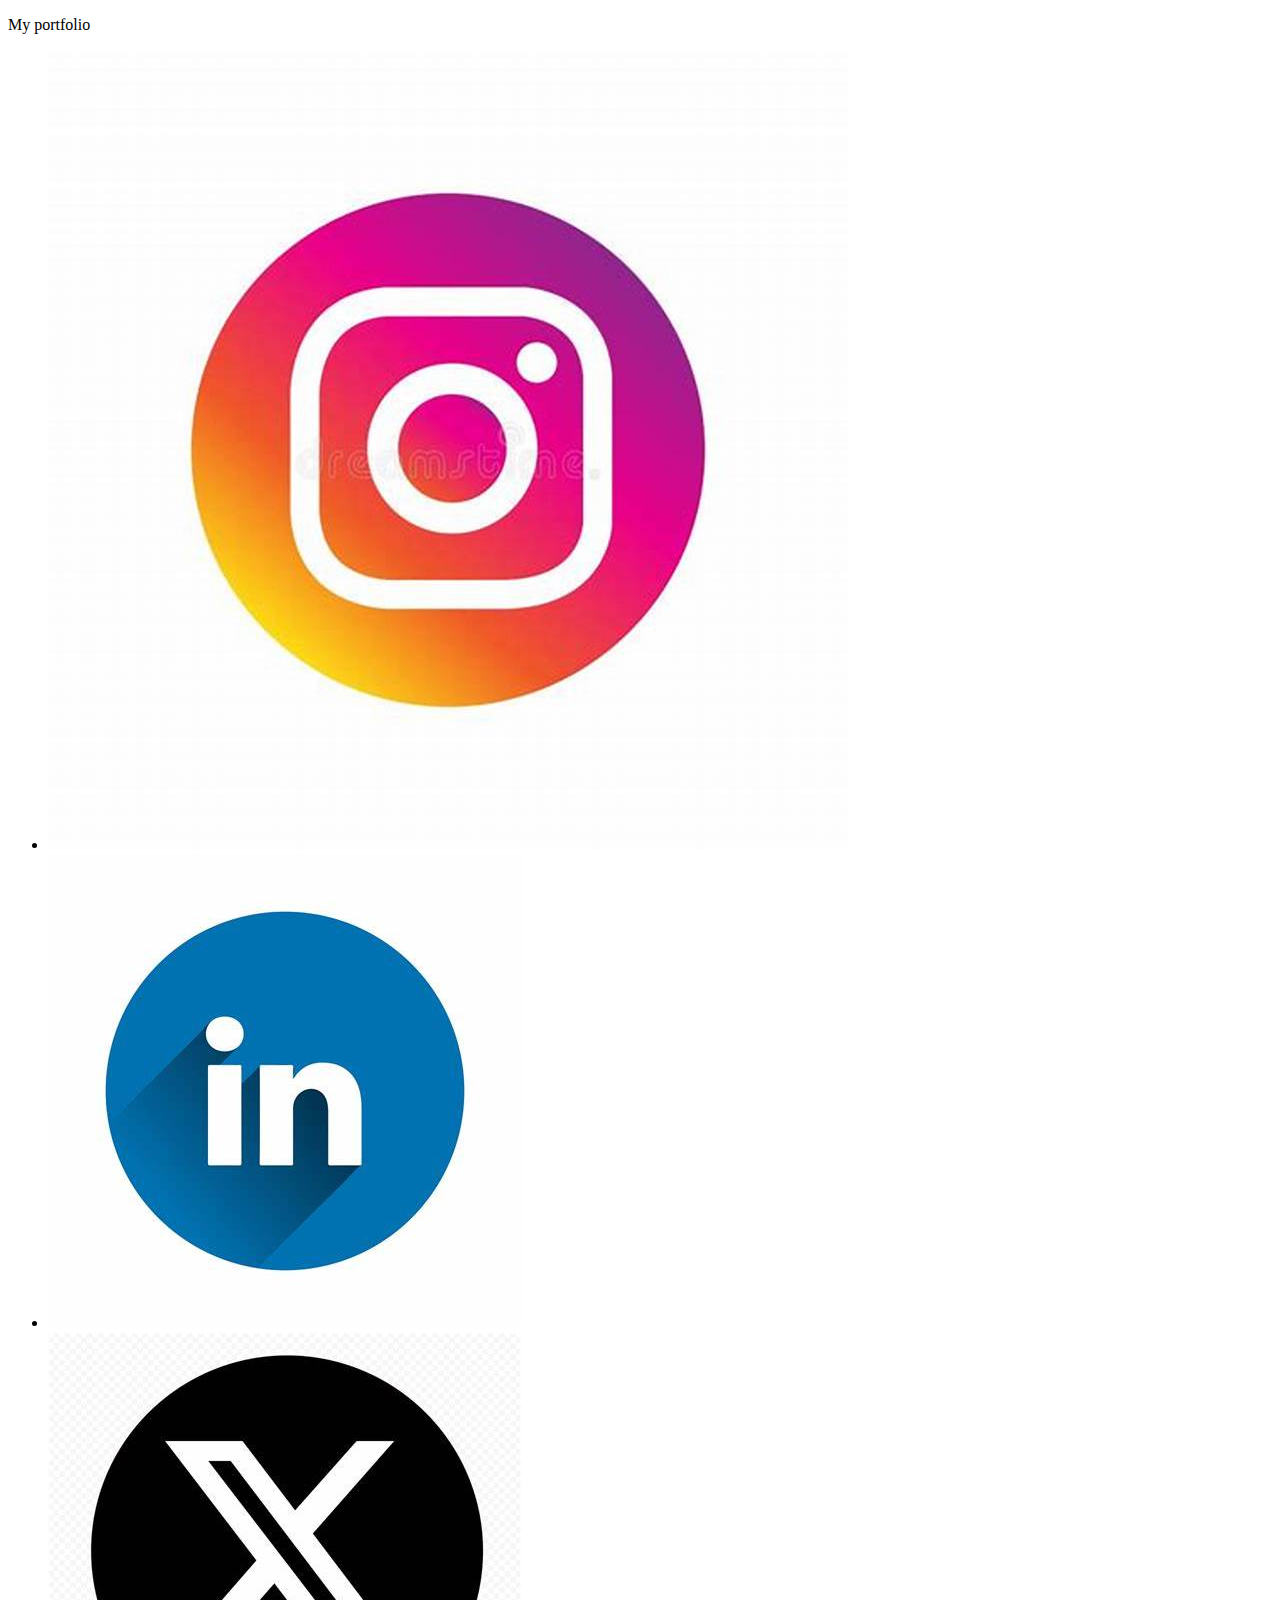
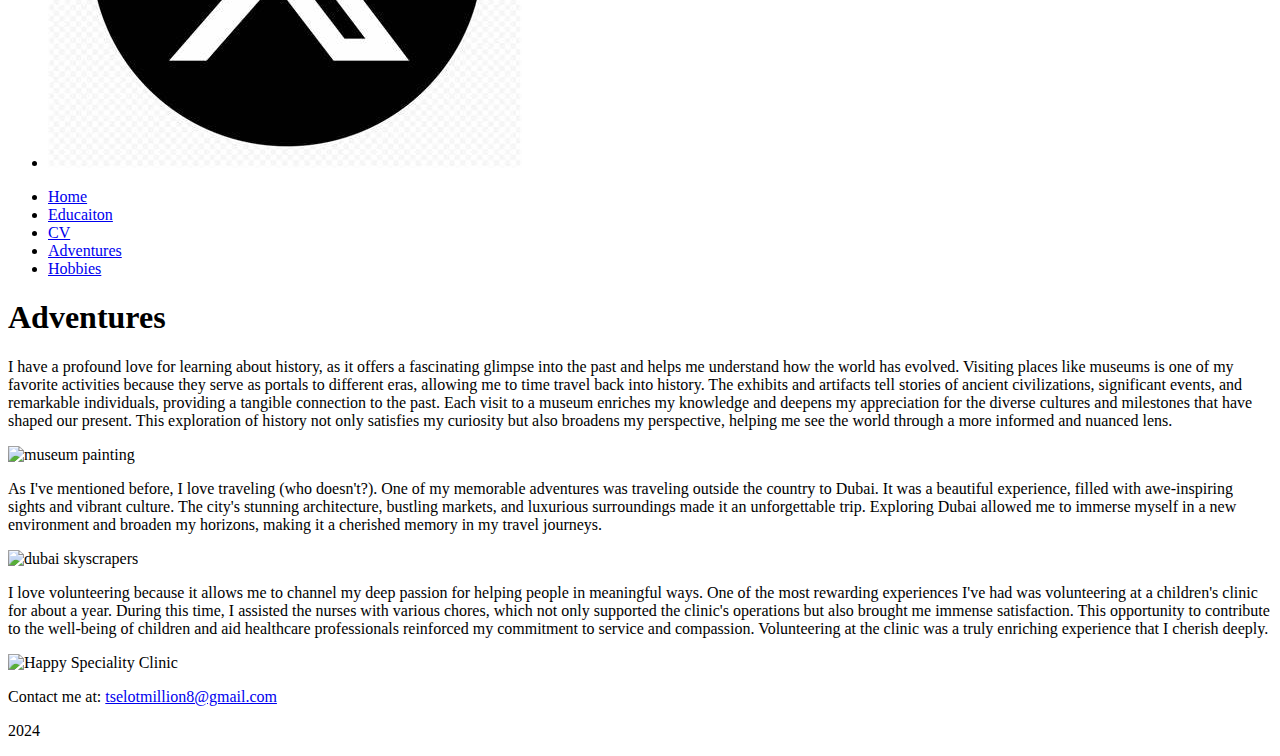
==== src/Adventures.html @ 0a94f605 "Add files via upload" ====
<!DOCTYPE html>
<html lang = "en">
    <head>
        <title>Adventures</title>
        <meta charset="UTF-8">
        <meta name="viewport" content="width=device-width, initial-scale=1.0">
    </head>
    <body>
        <header>
            <p>My portfolio</p>
            <ul>
                <li><a href="https://www.instagram.com/tsel_08?igsh=MTZ3Y3pubGV4ZmhjMw=="><img src=
                    "images/instagram.jpg"
                        alt="Click to visit this page" ></a>
                </li>
                <li><a href="https://www.linkedin.com/in/tselot-million-654093309/"><img src=
                    "images/linkedin.jpg"
                        alt="Click to visit this page" ></a>
                </li>
                <li><a href="https://x.com/MillionTse99315"><img src=
                    "images/twitter.jpg"
                        alt="Click to visit this page" ></a>
                </li>
            </ul>
        </header>
        <nav>
            <ul>
                <li><a href="Home.html">Home</a></li>
                <li><a href="Education.html">Educaiton</a></li>
                <li><a href="CV.html">CV</a></li>
                <li><a href="Adventures.html">Adventures</a></li>
                <li><a href="Hobbies.html">Hobbies</a></li>
            </ul>
        </nav>
        <main>
            <h1>Adventures</h1>
            <div>
                <p>I have a profound love for learning about history, as it offers a fascinating glimpse into the past and helps me understand how the world has evolved. Visiting places like museums is one of my favorite activities because they serve as portals to different eras, allowing me to time travel back into history. The exhibits and artifacts tell stories of ancient civilizations, significant events, and remarkable individuals, providing a tangible connection to the past. Each visit to a museum enriches my knowledge and deepens my appreciation for the diverse cultures and milestones that have shaped our present. This exploration of history not only satisfies my curiosity but also broadens my perspective, helping me see the world through a more informed and nuanced lens.</p>
                <img src="/images/museum.jpg" alt="museum painting">
            </div>
            <div>
                <p>As I've mentioned before, I love traveling (who doesn't?). One of my memorable adventures was traveling outside the country to Dubai. It was a beautiful experience, filled with awe-inspiring sights and vibrant culture. The city's stunning architecture, bustling markets, and luxurious surroundings made it an unforgettable trip. Exploring Dubai allowed me to immerse myself in a new environment and broaden my horizons, making it a cherished memory in my travel journeys.</p>
                <img src="/images/dubai.jpg" alt="dubai skyscrapers">
            </div>
            <div>
                <p>I love volunteering because it allows me to channel my deep passion for helping people in meaningful ways. One of the most rewarding experiences I've had was volunteering at a children's clinic for about a year. During this time, I assisted the nurses with various chores, which not only supported the clinic's operations but also brought me immense satisfaction. This opportunity to contribute to the well-being of children and aid healthcare professionals reinforced my commitment to service and compassion. Volunteering at the clinic was a truly enriching experience that I cherish deeply.</p>
                <img src="/images/clinic.jpg" alt="Happy Speciality Clinic">
            </div>
        </main>
        <footer>
            <p>Contact me at: <a href="mailto:tselotmillion8@gmail.com">tselotmillion8@gmail.com</a></p>
            <p>2024</p>
        </footer>
    </body>
</html>
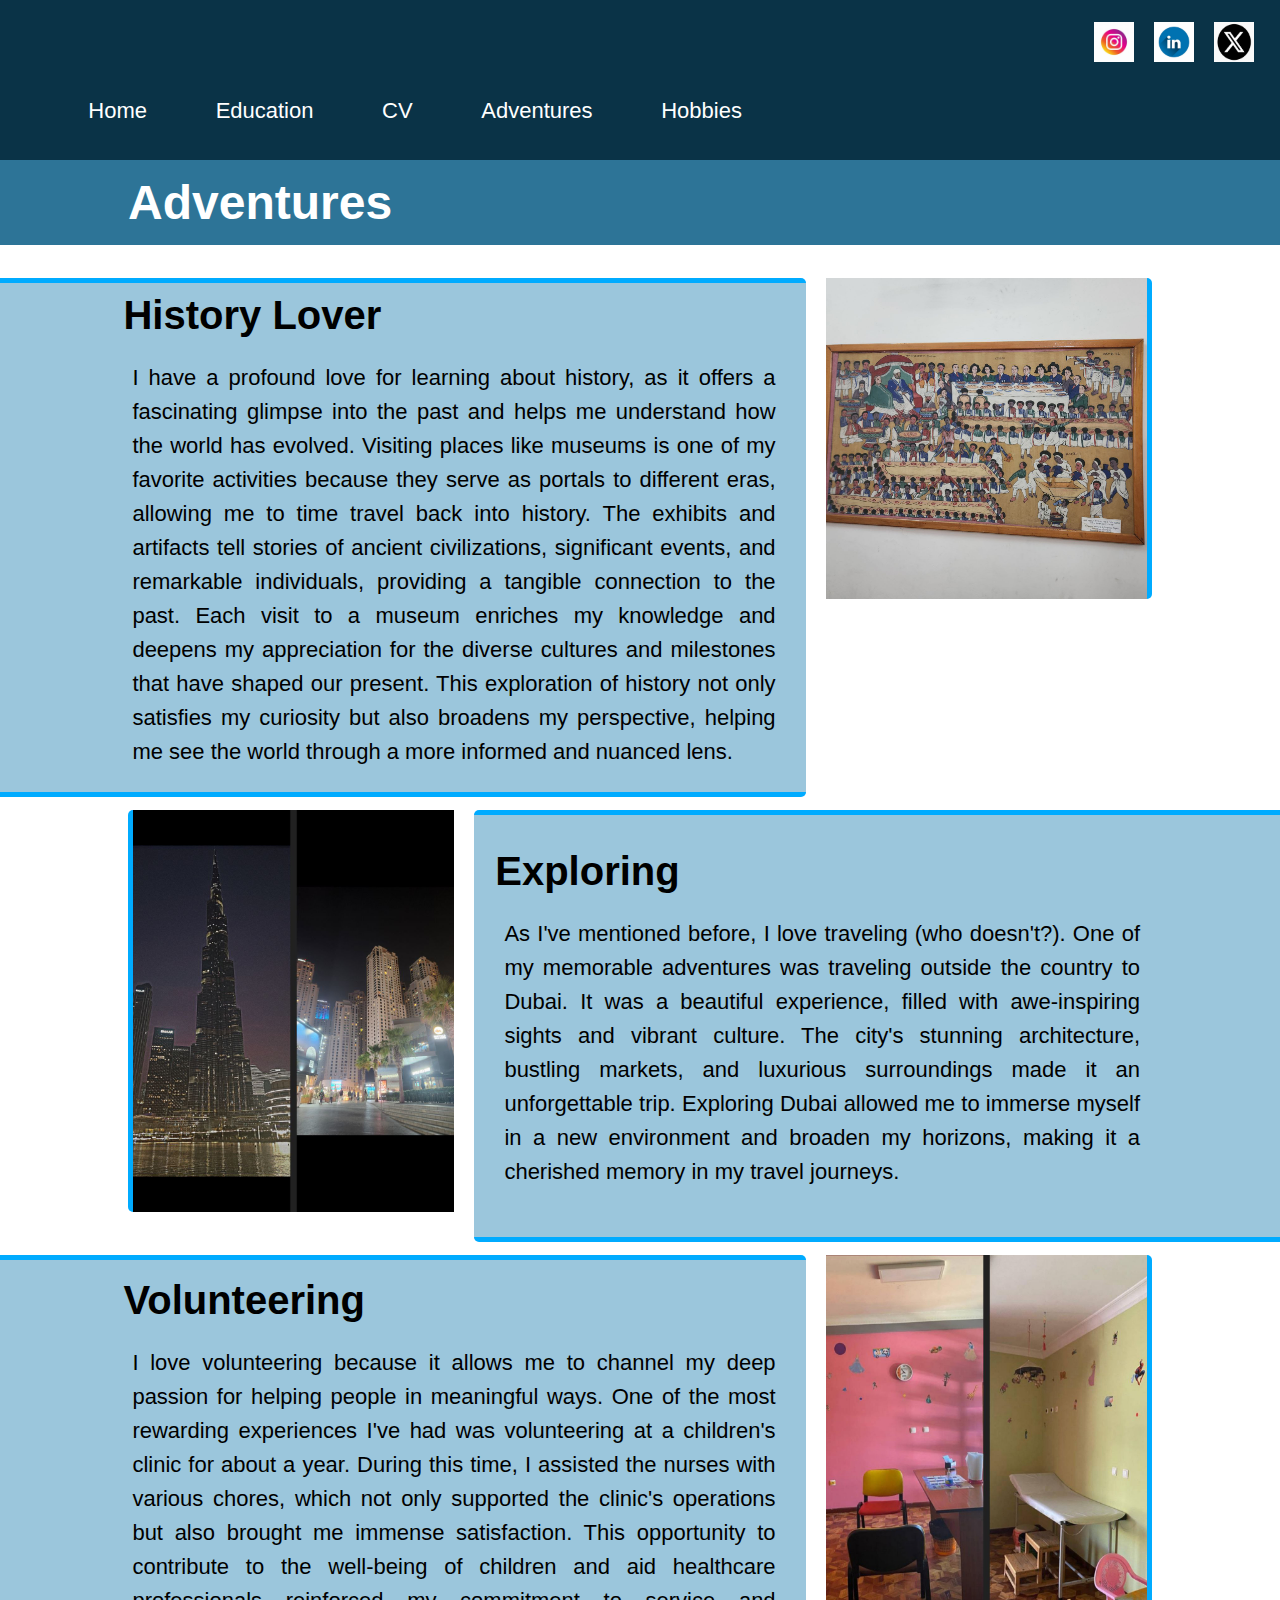
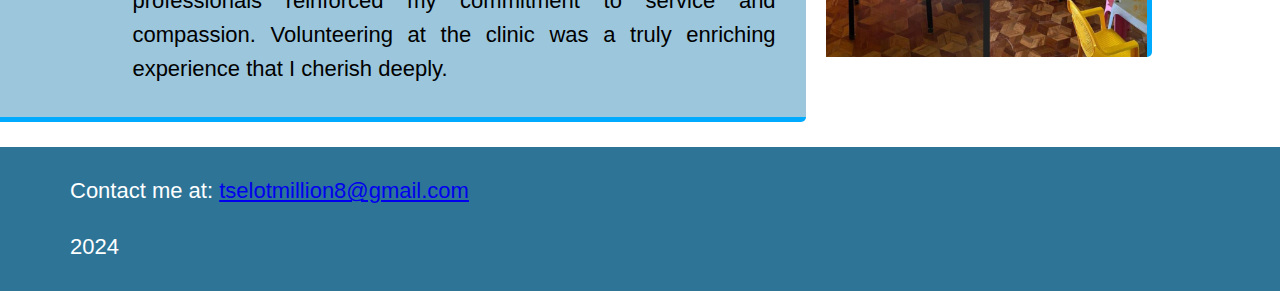
==== commit 32b57e8c: "This commit consists of five html pages combined with CSS and javascript for an attractive interface" ====
--- a/src/Adventures.html
+++ b/src/Adventures.html
@@ -4,29 +4,29 @@
         <title>Adventures</title>
         <meta charset="UTF-8">
         <meta name="viewport" content="width=device-width, initial-scale=1.0">
+        <link rel="stylesheet" href="styles.css">
     </head>
     <body>
         <header>
-            <p>My portfolio</p>
-            <ul>
-                <li><a href="https://www.instagram.com/tsel_08?igsh=MTZ3Y3pubGV4ZmhjMw=="><img src=
+            <ul class="container">
+                <li><a href="https://www.instagram.com/tsel_08?igsh=MTZ3Y3pubGV4ZmhjMw=="><img class = "size" src=
                     "images/instagram.jpg"
                         alt="Click to visit this page" ></a>
                 </li>
-                <li><a href="https://www.linkedin.com/in/tselot-million-654093309/"><img src=
+                <li><a href="https://www.linkedin.com/in/tselot-million-654093309/"><img class = "size" src=
                     "images/linkedin.jpg"
                         alt="Click to visit this page" ></a>
                 </li>
-                <li><a href="https://x.com/MillionTse99315"><img src=
+                <li><a href="https://x.com/MillionTse99315"><img class = "size" src=
                     "images/twitter.jpg"
                         alt="Click to visit this page" ></a>
                 </li>
             </ul>
         </header>
         <nav>
-            <ul>
-                <li><a href="Home.html">Home</a></li>
-                <li><a href="Education.html">Educaiton</a></li>
+            <ul class="container">
+                <li><a href="../index.html">Home</a></li>
+                <li><a href="Education.html">Education</a></li>
                 <li><a href="CV.html">CV</a></li>
                 <li><a href="Adventures.html">Adventures</a></li>
                 <li><a href="Hobbies.html">Hobbies</a></li>
@@ -34,22 +34,32 @@
         </nav>
         <main>
             <h1>Adventures</h1>
-            <div>
-                <p>I have a profound love for learning about history, as it offers a fascinating glimpse into the past and helps me understand how the world has evolved. Visiting places like museums is one of my favorite activities because they serve as portals to different eras, allowing me to time travel back into history. The exhibits and artifacts tell stories of ancient civilizations, significant events, and remarkable individuals, providing a tangible connection to the past. Each visit to a museum enriches my knowledge and deepens my appreciation for the diverse cultures and milestones that have shaped our present. This exploration of history not only satisfies my curiosity but also broadens my perspective, helping me see the world through a more informed and nuanced lens.</p>
-                <img src="/images/museum.jpg" alt="museum painting">
+            <div class="container3">
+                <div class="hobbiesleft hobbiesfix2">
+                    <h2>History Lover</h2>
+                    <p>I have a profound love for learning about history, as it offers a fascinating glimpse into the past and helps me understand how the world has evolved. Visiting places like museums is one of my favorite activities because they serve as portals to different eras, allowing me to time travel back into history. The exhibits and artifacts tell stories of ancient civilizations, significant events, and remarkable individuals, providing a tangible connection to the past. Each visit to a museum enriches my knowledge and deepens my appreciation for the diverse cultures and milestones that have shaped our present. This exploration of history not only satisfies my curiosity but also broadens my perspective, helping me see the world through a more informed and nuanced lens.</p>
+                </div>
+                <img class="advimright" src="images/museum.jpg" alt="museum painting">
             </div>
-            <div>
-                <p>As I've mentioned before, I love traveling (who doesn't?). One of my memorable adventures was traveling outside the country to Dubai. It was a beautiful experience, filled with awe-inspiring sights and vibrant culture. The city's stunning architecture, bustling markets, and luxurious surroundings made it an unforgettable trip. Exploring Dubai allowed me to immerse myself in a new environment and broaden my horizons, making it a cherished memory in my travel journeys.</p>
-                <img src="/images/dubai.jpg" alt="dubai skyscrapers">
+            <div class="container3">
+                <img class="advimleft" src="images/dubai.jpg" alt="dubai skyscrapers">
+                <div class="hobbiesright advfix">
+                    <h2>Exploring</h2>
+                    <p>As I've mentioned before, I love traveling (who doesn't?). One of my memorable adventures was traveling outside the country to Dubai. It was a beautiful experience, filled with awe-inspiring sights and vibrant culture. The city's stunning architecture, bustling markets, and luxurious surroundings made it an unforgettable trip. Exploring Dubai allowed me to immerse myself in a new environment and broaden my horizons, making it a cherished memory in my travel journeys.</p>
+                </div>
             </div>
-            <div>
-                <p>I love volunteering because it allows me to channel my deep passion for helping people in meaningful ways. One of the most rewarding experiences I've had was volunteering at a children's clinic for about a year. During this time, I assisted the nurses with various chores, which not only supported the clinic's operations but also brought me immense satisfaction. This opportunity to contribute to the well-being of children and aid healthcare professionals reinforced my commitment to service and compassion. Volunteering at the clinic was a truly enriching experience that I cherish deeply.</p>
-                <img src="/images/clinic.jpg" alt="Happy Speciality Clinic">
+            <div class="container3">
+                <div class="hobbiesleft advfix1">
+                    <h2>Volunteering</h2>
+                    <p>I love volunteering because it allows me to channel my deep passion for helping people in meaningful ways. One of the most rewarding experiences I've had was volunteering at a children's clinic for about a year. During this time, I assisted the nurses with various chores, which not only supported the clinic's operations but also brought me immense satisfaction. This opportunity to contribute to the well-being of children and aid healthcare professionals reinforced my commitment to service and compassion. Volunteering at the clinic was a truly enriching experience that I cherish deeply.</p>
+                </div>
+                <img class="advimright" src="images/clinic.jpg" alt="Happy Speciality Clinic">
             </div>
         </main>
         <footer>
             <p>Contact me at: <a href="mailto:tselotmillion8@gmail.com">tselotmillion8@gmail.com</a></p>
             <p>2024</p>
         </footer>
+        <script src="/src/index.js"></script>
     </body>
 </html>
--- a/src/styles.css
+++ b/src/styles.css
@@ -0,0 +1,799 @@
+.container{
+    display: flex;
+    align-items: flex-start;
+    gap: 20px;
+    list-style-type: none;
+    max-width: 100%;
+    overflow:hidden;
+}
+.container3{
+    display: flex;
+    align-items: flex-start;
+    max-width: 100%;
+    gap: 20px;
+    overflow:hidden;
+    list-style-type: none;
+}
+.container1{
+    display: flex;
+    max-width: 100%;
+    overflow:hidden;
+}
+*, *::before, *::after{
+    box-sizing: border-box;
+}
+.phlancontainer1{
+    display: flex;
+    max-width: 100%;
+}
+.container2{
+    display:flex;
+    gap:20px;
+    padding: 0;
+    margin:0;
+    max-width: 100%;
+    overflow:hidden;
+}
+.size{
+    height: 40px;
+    width: 40px;
+}
+header{
+    color:white;
+    width:100%;
+}
+body header ul{
+    justify-content: right;
+    margin-right:2%;
+}
+body{
+    background-color:#0A3347;
+    font-family: sans-serif;
+    font-size: 22px;
+    margin: 0;
+    padding: 0;
+    line-height:34px;
+    width:100%;
+    height:auto;
+}
+body nav ul{
+    display:flex;
+    padding-left: 5%;
+}
+body nav ul li a{
+    text-decoration: none;
+    color: white;
+    display: inline-block;
+    transition: transform 0.3s ease-in-out;
+}
+body nav ul li a:hover {
+    transform: scale(1.2);
+}
+body nav ul li{
+    padding-left:2%;
+    padding-right:2%;
+}
+
+img {
+    transition: transform 0.3s ease-in-out;
+}
+
+img:hover {
+    transform: scale(1.1); /* Slightly zoom in the image */
+}
+main{
+    background-color: white;
+    padding-bottom: 1%;
+
+}
+main div ul li{
+    list-style-type: decimal;
+}
+main h1{
+    background-color: #2D7497;
+    color: white;
+    font-size: 48px;
+    padding-top:2%;
+    padding-bottom:2%;
+    padding-left: 10%;
+}
+h2{
+    padding:0;
+    padding-left:3%;
+    padding-top:2%;
+    margin:0;
+    padding-bottom: 1%;
+    font-size: 40px;
+}
+p{
+    padding-left: 30px;
+    padding-right: 30px;
+    text-align: justify;
+    font-size: 22px;
+    line-height: 34px;
+}
+footer{
+    background-color: #2D7497;
+    color: white;
+    padding:5px;
+    padding-left: 40px;
+}
+.myimage{
+    width:160px;
+    height:160px;
+    margin-left:4%;
+    margin-right:4%;
+    border-right:5px solid #00ABFF;
+    border-top-right-radius: 5px;
+    border-bottom-right-radius: 5px;
+}
+.myschoolimage{
+    width:160px;
+    height:160px;
+    border-right:5px solid #00ABFF;
+    border-top-right-radius: 5px;
+    border-bottom-right-radius: 5px;
+    margin-left:1%;
+    margin-right:1%;
+    margin-bottom: 2%;
+}
+.myschoolimage1{
+    width:160px;
+    height:160px;
+    border-right:5px solid #00ABFF;
+    border-top-right-radius: 5px;
+    border-bottom-right-radius: 5px;
+    margin-left:1%;
+    margin-right:1%;
+    margin-bottom: 2%;
+}
+.lbox {
+    background-color: #9BC6DC;
+    border-top: 5px solid #00ABFF;
+    border-bottom: 5px solid #00ABFF;
+    border-top-right-radius: 5px;
+    border-bottom-right-radius: 5px;
+    padding:1%;
+    padding-left:5%;
+    padding-right:5%;
+    margin-right: 10%;
+    margin-bottom: 2%;
+    width: 440%;
+    margin-right: 0%;
+}
+.rbox {
+    background-color: #9BC6DC;
+    border-top: 5px solid #00ABFF;
+    border-bottom: 5px solid #00ABFF;
+    border-top-left-radius: 5px;
+    border-bottom-left-radius: 5px;
+    padding:20px;
+    padding-right:110px;
+    border-left:400% solid white;
+    margin-left: 10%;
+    margin-bottom: 1%;
+}
+.mbox{
+    background-color: #9BC6DC;
+    border-top: 5px solid #00ABFF;
+    border-bottom: 5px solid #00ABFF;
+    border-radius: 5px;
+    margin: 0px;
+    margin-bottom: 1%;
+}
+.homefix2{
+    margin-left:5%;
+    padding-left:50px;
+    margin-bottom:3%;
+    background-color: #9BC6DC;
+    border-top: 5px solid #00ABFF;
+    border-bottom: 5px solid #00ABFF;
+    border-top-left-radius: 5px;
+    border-bottom-left-radius: 5px;
+    padding:20px;
+    padding-right:110px;
+    border-left:400% solid white;
+    margin-bottom: 1%;
+}
+.cvleft{
+    background-color: #9BC6DC;
+    border-top: 5px solid #00ABFF;
+    border-bottom: 5px solid #00ABFF;
+    border-top-right-radius: 5px;
+    border-bottom-right-radius: 5px;
+    padding:20px;
+    margin:0px;
+    padding-left:10%;
+    padding-right:10px;
+    margin-bottom: 1%;
+    justify-content: center;
+}
+.cvmbox{
+    background-color: #9BC6DC;
+    border-top: 5px solid #00ABFF;
+    border-bottom: 5px solid #00ABFF;
+    border-radius: 5px;
+    padding:20px;
+    padding-right: 3%;
+    padding-left: 3%;
+    margin:0px;
+    margin-bottom: 1%;
+    width: 120%;
+    justify-content: center;
+}
+.cvright{
+    background-color: #9BC6DC;
+    border-top: 5px solid #00ABFF;
+    border-bottom: 5px solid #00ABFF;
+    border-top-left-radius: 5px;
+    border-bottom-left-radius: 5px;
+    margin:0px;
+    margin-bottom: 1%;
+    padding-right:10%;
+    width:130%;
+}
+.container2 ul:hover {
+    background-color: #619cb9;
+    transition: background-color 0.3s;
+}
+
+.educationfix{
+    margin-left:10%;
+    margin-right:10%;
+}
+.cvfix{
+    background-color: #9BC6DC;
+    border-top: 5px solid #00ABFF;
+    border-bottom: 5px solid #00ABFF;
+    border-radius: 5px;
+    padding:20px;
+    padding-right: 3%;
+    padding-left: 3%;
+    margin:0px;
+    margin-bottom: 1%;
+    width: 170%;
+    justify-content: center;
+    width:150%;
+    margin-right:35%;
+}
+.cvfix1{
+    width:170%;
+}
+.hobbiesfix{
+    padding-top: 2.5%;
+    padding-bottom: 2.5%;
+}
+.hobbiesfix1{
+    padding-top: 5%;
+    padding-bottom: 5%;
+}
+.hobbiesfix2{
+    padding-top:1.3%;
+    padding-bottom:1.3%;
+}
+.hobbiesfix3{
+    padding-top: 4.5%;
+    padding-bottom: 4.5%;
+}
+.hobbiesleft{
+    background-color: #9BC6DC;
+    border-top: 5px solid #00ABFF;
+    border-bottom: 5px solid #00ABFF;
+    border-top-right-radius: 5px;
+    border-bottom-right-radius: 5px;
+    margin:0px;
+    padding-left:8%;
+    margin-bottom: 1%;
+    width: 200%;
+    justify-content: center;
+}
+.hobbiesright{
+    background-color: #9BC6DC;
+    border-top: 5px solid #00ABFF;
+    border-bottom: 5px solid #00ABFF;
+    border-top-left-radius: 5px;
+    border-bottom-left-radius: 5px;
+    padding-right:110px;
+    margin-bottom: 1%;
+}
+.videoright{
+    width:20%;
+    height:1%;
+    margin-right:10%;
+    margin-bottom:1%;
+    border-right:5px solid #00ABFF;
+    border-top-right-radius: 5px;
+    border-bottom-right-radius: 5px;
+}
+.videoleft{
+    width:20%;
+    height:1%;
+    margin-left:10%;
+    margin-bottom:1%;
+    border-left:5px solid #00ABFF;
+    border-top-left-radius: 5px;
+    border-bottom-left-radius: 5px;
+}
+.hobbiesimage{
+    width:18%;
+    height:1%;
+    margin-right:10%;
+    margin-bottom:1%;
+    border-right:5px solid #00ABFF;
+    border-top-right-radius: 5px;
+    border-bottom-right-radius: 5px;
+}
+.advimright{
+    width:25.5%;
+    margin-right:10%;
+    border-right:5px solid #00ABFF;
+    border-top-right-radius: 5px;
+    border-bottom-right-radius: 5px;
+    margin-bottom:1%;
+}
+.advimleft{
+    width:25.5%;
+    margin-left:10%;
+    border-left:5px solid #00ABFF;
+    border-top-left-radius: 5px;
+    border-bottom-left-radius: 5px;
+    margin-bottom:1%;
+}
+.advfix{
+    padding-top: 2%;
+    padding-bottom: 2%;
+}
+.advfix1{
+    padding-top: 0.7%;
+    padding-bottom: 0.7%;
+}
+
+
+@media(max-width:800px) and (max-height:1280px){
+    *, *::before, *::after{
+        box-sizing: border-box;
+    }
+    h1{
+        font-size: 36px;
+    }
+    h2{
+        font-size: 32px;
+        padding-left:6%;
+    }
+    p{
+        font-size:20px;
+        line-height: 32px;
+    }
+    body{
+        width:100%;
+    }
+    main{
+        width:100%;
+    }
+    header ul li{
+        padding: 0.1%;
+    }
+    body nav ul li{
+        font-size:20px;
+        padding-left:4%;
+        padding-right:4%;
+        display:flex;
+    }
+    body nav ul{
+        padding-left:5%;
+        display:flex;
+    }
+    body nav ul li a{
+        display:flex;
+    }
+    .lbox {
+        background-color: #9BC6DC;
+        border-top: 5px solid #00ABFF;
+        border-bottom: 5px solid #00ABFF;
+        border-top-right-radius: 5px;
+        border-bottom-right-radius: 5px;
+        padding-left:2%;
+        padding-right:2%;
+        margin-bottom: 2%;
+        width:95%;
+    }
+    .homefix2{
+        margin-left:5%;
+        padding-left:50px;
+        margin-bottom:3%;
+        background-color: #9BC6DC;
+        border-top: 5px solid #00ABFF;
+        border-bottom: 5px solid #00ABFF;
+        border-top-left-radius: 5px;
+        border-bottom-left-radius: 5px;
+        padding-left:6%;
+        padding-right:8%;
+        border-left:400% solid white;
+        margin-bottom: 1%;
+    }
+    .myimage{
+        padding-left:3%;
+    }
+    .container1{
+        display:block;
+    }
+    .rbox {
+        background-color: #9BC6DC;
+        border-top: 5px solid #00ABFF;
+        border-bottom: 5px solid #00ABFF;
+        border-top-left-radius: 5px;
+        border-bottom-left-radius: 5px;
+        padding-right:4%;
+        border-left:400% solid white;
+        margin-left: 5%;
+        margin-bottom:2%;
+    }
+    .educationfix{
+        margin-left:-1%;
+        margin-right:-5%;
+        width:810px;
+    }
+    .edutab{
+        padding-left:9%;
+        margin-right:5%;
+    }
+    .edutab1{
+        padding-right:9%;
+        margin-left:5%;
+        border-top-right-radius: 0px;
+        border-bottom-right-radius: 0px;
+        margin-right:0px;
+    }
+    .myschoolimage{
+        margin-left:9%;
+    }
+    .myschoolimage1{
+        margin-left:9%;
+    }
+    .container2{
+        display:block;
+    }
+    .phlancontainer1{
+        display:block;
+    }
+    .cvleft{
+        padding-left:10%;
+        width:85%;
+    }
+    .cvmbox{
+        background-color: #9BC6DC;
+        border-top: 5px solid #00ABFF;
+        border-bottom: 5px solid #00ABFF;
+        border-top-right-radius: 0px;
+        border-bottom-right-radius: 0px;
+        width:83%;
+        margin-left:4%;
+        padding-left:10%;
+    }
+    .cvright{
+        width:83%;
+        border-top: 5px solid #00ABFF;
+        border-bottom: 5px solid #00ABFF;
+        border-top-right-radius: 5px;
+        border-bottom-right-radius: 5px;
+        border-top-left-radius: 0px;
+        border-bottom-left-radius: 0px;
+        padding-left:8%;
+        padding-right:5%;
+    }
+    .cvtpor{
+        margin-left:10%;
+    }
+    .cvfix1{
+        width:83%;
+        border-top: 5px solid #00ABFF;
+        border-bottom: 5px solid #00ABFF;
+        border-top-right-radius: 0px;
+        border-bottom-right-radius: 0px;
+        border-top-left-radius: 5px;
+        border-bottom-left-radius: 5px;
+        margin-left:4%;
+        padding-right:3%;
+    }
+    .cvfix{
+        padding-left:10%;
+        margin-right:5%;
+        width:85%;
+        border-top-left-radius: 0px;
+        border-bottom-left-radius: 0px;
+    }
+    .container2{
+        width:100%;
+    }
+    .hobbiesfix2{
+        padding-top:1.3%;
+        padding-left:4%;
+    }
+    .advfix{
+        padding-right:4%;
+        padding-bottom:0%;
+    }
+    .advfix1{
+        padding-top: 0.7%;
+        padding-bottom: 0%;
+        padding-left:4%;
+    }
+}
+@media(max-width:1280px){
+    *, *::before, *::after{
+        box-sizing: border-box;
+    }
+    body nav ul{
+        display:flex;
+        width:100%;
+    }
+    body nav ul li a{
+        display:flex;
+    }
+    .container2{
+        display:block;
+    }
+    .phlancontainer1{
+        display:block;
+    }
+    .cvleft{
+        padding-left:10%;
+        width:85%;
+    }
+    .cvmbox{
+        background-color: #9BC6DC;
+        border-top: 5px solid #00ABFF;
+        border-bottom: 5px solid #00ABFF;
+        border-top-right-radius: 0px;
+        border-bottom-right-radius: 0px;
+        width:83%;
+        margin-left:18%;
+        padding-left:10%;
+    }
+    .cvright{
+        width:83%;
+        border-top: 5px solid #00ABFF;
+        border-bottom: 5px solid #00ABFF;
+        border-top-right-radius: 5px;
+        border-bottom-right-radius: 5px;
+        border-top-left-radius: 0px;
+        border-bottom-left-radius: 0px;
+        padding-left:8%;
+        padding-right:5%;
+    }
+    .cvtpor{
+        margin-left:10%;
+    }
+    .cvfix1{
+        width:83%;
+        border-top: 5px solid #00ABFF;
+        border-bottom: 5px solid #00ABFF;
+        border-top-right-radius: 0px;
+        border-bottom-right-radius: 0px;
+        border-top-left-radius: 5px;
+        border-bottom-left-radius: 5px;
+        margin-left:18%;
+        padding-right:3%;
+    }
+    .cvfix{
+        padding-left:10%;
+        margin-right:5%;
+        width:85%;
+        border-top-left-radius: 0px;
+        border-bottom-left-radius: 0px;
+    }
+    .videoright{
+        width:21%;
+        height:1%;
+        margin-right:10%;
+        border-right:5px solid #00ABFF;
+        border-top-right-radius: 5px;
+        border-bottom-right-radius: 5px;
+    }
+    .videoleft{
+        width:21%;
+        height:1%;
+        margin-left:10%;
+        border-left:5px solid #00ABFF;
+        border-top-left-radius: 5px;
+        border-bottom-left-radius: 5px;
+    }
+    .hobbiesfix2{
+        padding-top:0.1%;
+        padding-bottom:0.1%;
+    }
+    .hobbiesfix{
+        padding-top: 2.7%;
+        padding-bottom: 2.7%;
+    }
+    .hobbiesfix1{
+        padding-top: 4%;
+        padding-bottom: 4%;
+    }
+    .hobbiesfix3{
+        padding-top: 3.7%;
+        padding-bottom: 3.7%;
+    }
+}
+@media(max-width:956px) and (max-height:440px){
+    *, *::before, *::after{
+        box-sizing: border-box;
+    }
+    body nav ul{
+        display:flex;
+        width:100%;
+    }
+    body nav ul li a{
+        display:flex;
+    }
+    .lbox {
+        background-color: #9BC6DC;
+        border-top: 5px solid #00ABFF;
+        border-bottom: 5px solid #00ABFF;
+        border-top-right-radius: 5px;
+        border-bottom-right-radius: 5px;
+        padding-top:1%;
+        padding-left:5%;
+        padding-right:0%;
+        margin-right:0%;
+        margin-bottom: 2%;
+        width: 400%;
+    }
+    .educationfix{
+        display:block;
+    }
+    .edutab{
+        padding-left:9%;
+        margin-left:-13%;
+    }
+    .edutab1{
+        padding-right:5%;
+        margin-left:-13%;
+        border-top-right-radius: 5px;
+        border-bottom-right-radius: 5px;
+        margin-right:1%;
+        padding-left:9%;
+        }
+    .myschoolimage{
+        margin-left:9%;
+    }
+    .myimage{
+        margin-left:25%;
+    }
+    .phlancontainer1{
+        display: block;
+    }
+    .edutab{
+        padding-top:2%;
+        padding-left:9%;
+        margin-right:-7%;
+    }
+    .myschoolimage{
+        margin-right:-5%;
+    }
+    .myschoolimage1{
+        margin-right:-5%;
+    }
+    .hobbiesleft{
+        background-color: #9BC6DC;
+        border-top: 5px solid #00ABFF;
+        border-bottom: 5px solid #00ABFF;
+        border-top-right-radius: 5px;
+        border-bottom-right-radius: 5px;
+        margin:0px;
+        padding-left:5%;
+        margin-bottom: 1%;
+        width: 200%;
+        justify-content: center;
+    }
+    .hobbiesright{
+        background-color: #9BC6DC;
+        border-top: 5px solid #00ABFF;
+        border-bottom: 5px solid #00ABFF;
+        border-top-left-radius: 5px;
+        border-bottom-left-radius: 5px;
+        padding-right:5%;
+        margin-bottom: 1%;
+    }
+    .hobbiesfix{
+        padding-top: 1%;
+        padding-bottom:0%;
+    }
+    .hobbiesfix1{
+        padding-top: 1%;
+        padding-bottom: 0%;
+    }
+    .hobbiesfix2{
+        padding-top:1.3%;
+        padding-bottom:1.3%;
+    }
+    .hobbiesfix3{
+        padding-top: 1%;
+        padding-bottom: 0%;
+    }
+    h2{
+        padding-left:5%;
+        padding-top:2%;
+    }
+}
+@media(max-width:600px){
+    body{
+        width:100%;
+        font-size:15px;
+        line-height:25px;
+    }
+    .lbox {
+        background-color: #9BC6DC;
+        border-top: 5px solid #00ABFF;
+        border-bottom: 5px solid #00ABFF;
+        border-top-right-radius: 5px;
+        border-bottom-right-radius: 5px;
+        
+    }
+    body nav ul li{
+        margin-left:0%;
+        margin-right:0%;
+        padding-left:0%;
+    }
+    body nav ul{
+        margin-left: 1%;
+    }
+    body nav ul li a{
+        display:flex;
+    }
+    .edutab1{
+        width:96%;
+        padding-left:10%;
+        padding-right:5%;
+        margin-left:-1%;
+    }
+    .cvleft{
+        width:96%;
+        padding-top:0;
+        padding-bottom:0;
+        padding-left:10%;
+    }
+    .cvmbox{
+        width:96%;
+        padding-top:0;
+        padding-bottom:0;
+        padding-left:10%;
+    }
+    .cvright{
+        width:96%;
+    }
+    .cvfix{
+        width:96%;
+        padding-top:0;
+        padding-bottom:0;
+    }
+    .container3{
+        display:block;
+        overflow:hidden;
+    }
+    .hobbiesfix2{
+        width:95%;
+    }
+    .advimright{
+        margin-left:10%;
+    }
+    .advfix{
+        width:96%;
+    }
+    .advfix1{
+        width:96%;
+    }
+    .hobbiesleft{
+        width:96%;
+        padding-left:5%;
+    }
+    .hobbiesright{
+        padding-left:5%;
+    }
+    .videoright{
+        margin-left:10%;
+    }
+    .hobbiesfix1{
+        width:96%;
+    }
+}